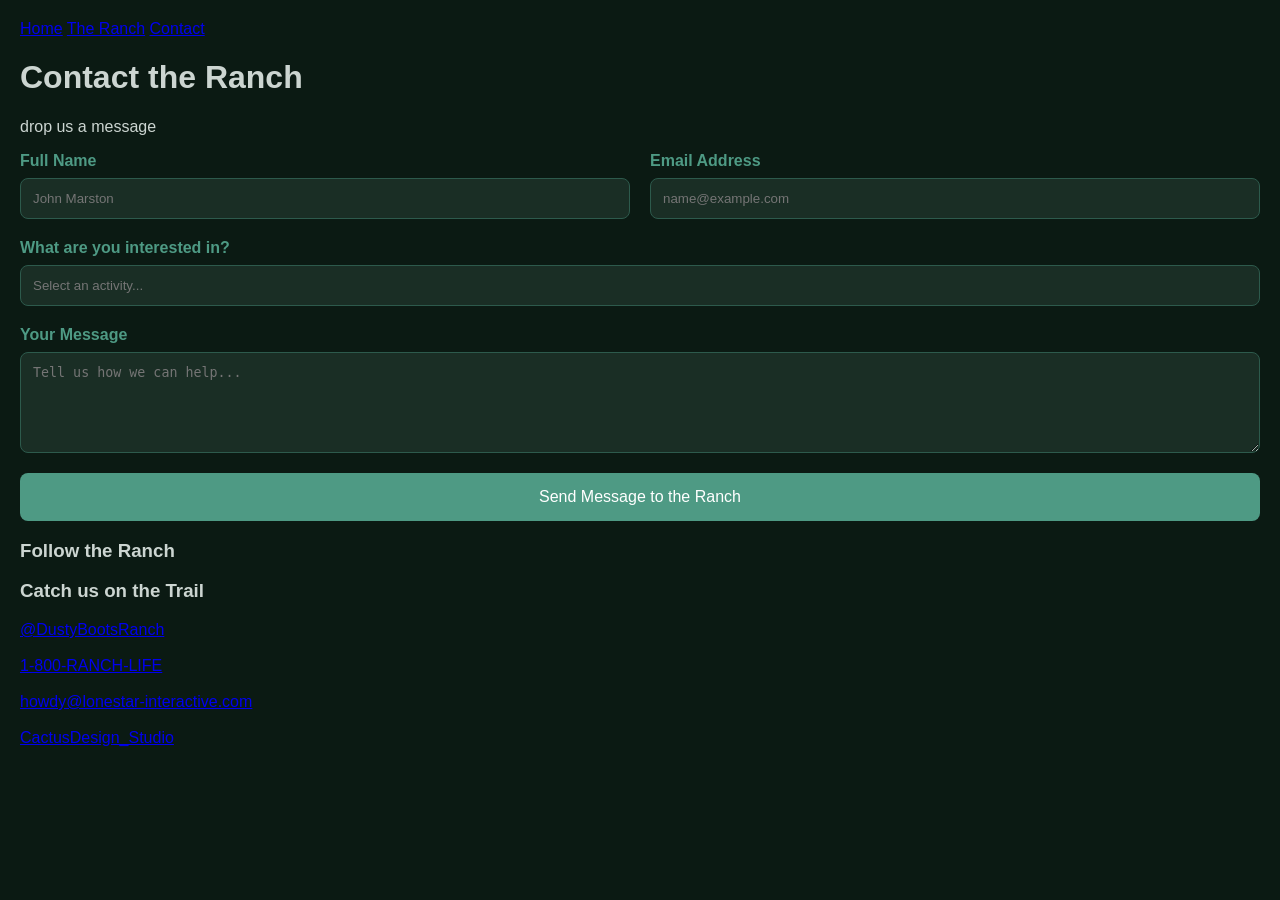
==== forms.html @ 68c03268 "contact form" ====
<!DOCTYPE html>
<html lang="en">
<head>
    <meta charset="UTF-8">
    <meta name="viewport" content="width=device-width, initial-scale=1.0">
    <title>Contact the Ranch</title>
    <link rel="stylesheet" href="style.css"> 
</head>
<body>

<nav>
    <a href="#">Home</a>
    <a href="#">The Ranch</a>
    <a href="#">Contact</a>
</nav>

<main>
    <h1>Contact the Ranch</h1>
    <p>drop us a message</p>

    <form>
        <div class="form-row">
            <div class="form-group">
                <label for="fullName">Full Name</label>
                <input type="text" id="fullName" placeholder="John Marston" required>
            </div>

            <div class="form-group">
                <label for="email">Email Address</label>
                <input type="email" id="email" placeholder="name@example.com" required>
            </div>
        </div>

        <div class="form-group">
            <label for="subject">What are you interested in?</label>
            <input list="subjectOptions" id="subject" placeholder="Select an activity...">
            <datalist id="subjectOptions">
                <option value="Horseback Riding">
                <option value="Cabin Rentals">
                <option value="Group Events">
                <option value="Cattle Herding Experience">
            </datalist>
        </div>

        <div class="form-group">
            <label for="message">Your Message</label>
            <textarea id="message" rows="5" placeholder="Tell us how we can help..."></textarea>
        </div>

        <button type="submit">Send Message to the Ranch</button>
        <div class="contact-links">
    <h3>Follow the Ranch</h3>
    <div class="contact-links">
    <h3>Catch us on the Trail</h3>
    <div class="link-grid">
        <a href="#" class="link-item">@DustyBootsRanch</a><br><br>
        
        <a href="#" class="link-item">1-800-RANCH-LIFE</a><br><br>
        
        <a href="#" class="link-item">howdy@lonestar-interactive.com</a><br><br>
        
        <a href="#" class="link-item">CactusDesign_Studio</a><br><br?>
    </div>
</div>
</div>
    </form>
</main>

</body>
</html>
---- style.css ----
body {
    font-family: 'Segoe UI', Tahoma, Geneva, Verdana, sans-serif;
    background-color: #0b1a13;
    color: #ccd5d1;
    margin: 0;
    padding: 20px;
}
.form-row {
    display: flex;
    gap: 20px; 
    flex-wrap: wrap; 
}

.form-group {
    flex: 1; 
    min-width: 250px; 
    margin-bottom: 20px;
    display: flex;
    flex-direction: column;
}

label {
    margin-bottom: 8px;
    font-weight: bold;
    color: #4e9a84;
}

input, textarea {
    padding: 12px;
    background-color: #1a2e25;
    border: 1px solid #2d5a4c;
    border-radius: 8px;
    color: #ccd5d1;
}

button {
    width: 100%;
    background-color: #4e9a84;
    color: white;
    padding: 15px;
    border: none;
    border-radius: 8px;
    font-size: 1rem;
    cursor: pointer;
    transition: 0.3s;
}

button:hover {
    background-color: #ffffff;
    color: #0b1a13;
}
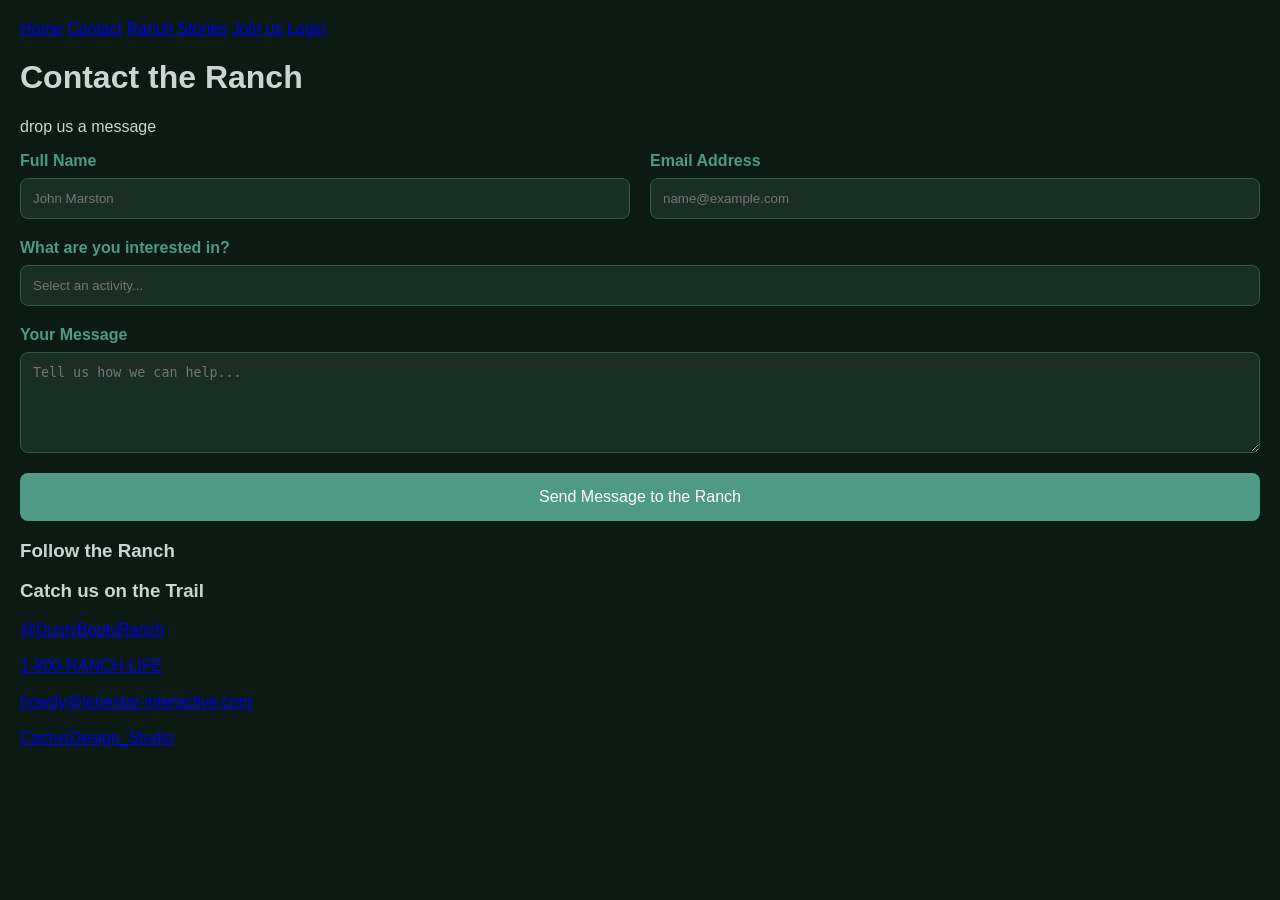
==== commit 61a5267a: "sign up form, home page, errors and hyperlinks" ====
--- a/forms.html
+++ b/forms.html
@@ -6,14 +6,14 @@
     <title>Contact the Ranch</title>
     <link rel="stylesheet" href="style.css"> 
 </head>
+<nav>
+    <a href="index.html">Home</a>
+     <a href="forms.html">Contact</a>
+    <a href="blog.html">Ranch Stories</a>
+    <a href="sign-up.html">Join us</a>
+    <a href="sign-in.html">Login</a>
+</nav>
 <body>
-
-<nav>
-    <a href="#">Home</a>
-    <a href="#">The Ranch</a>
-    <a href="#">Contact</a>
-</nav>
-
 <main>
     <h1>Contact the Ranch</h1>
     <p>drop us a message</p>
--- a/style.css
+++ b/style.css
@@ -48,4 +48,40 @@
 button:hover {
     background-color: #ffffff;
     color: #0b1a13;
+}
+input[type="range"] {
+    accent-color: #4e9a84; 
+    background: transparent;
+    cursor: pointer;
+}
+.checkbox-group {
+    display: flex;
+    align-items: center;
+    gap: 10px;
+    margin-bottom: 20px;
+    font-size: 0.9rem;
+}
+
+.checkbox-group input[type="checkbox"] {
+    width: auto; 
+    margin-bottom: 0;
+    accent-color: #4e9a84;
+}
+.form-footer {
+    text-align: center;
+    margin-top: 15px;
+}
+
+.form-footer a {
+    font-size: 0.8rem;
+    font-weight: normal;
+    opacity: 0.8;
+}
+
+.login-container {
+    max-width: 450px;
+    margin: 50px auto;
+    padding: 30px;
+    background-color: #1a2e25;
+    border-radius: 10px;
 }
